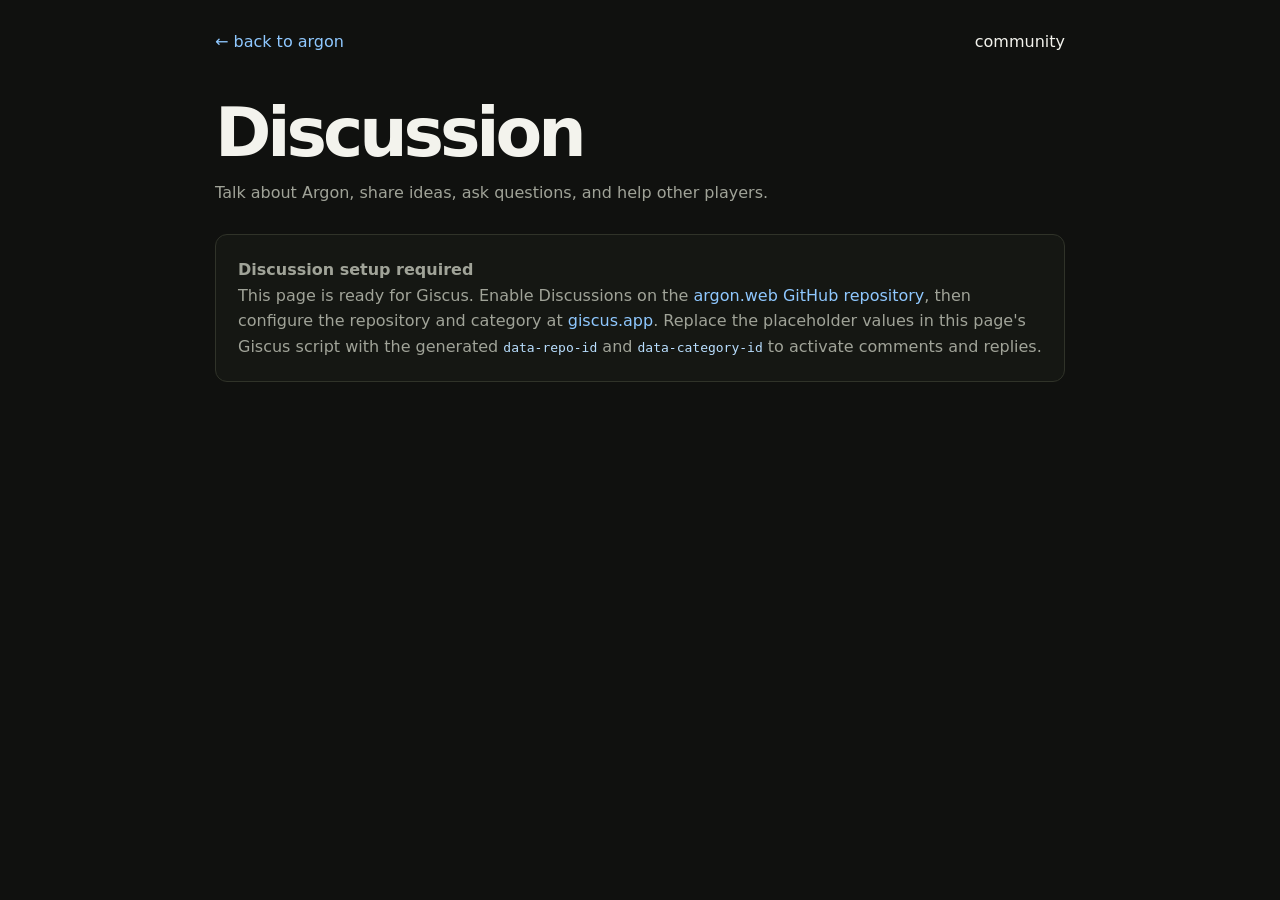
==== discussion.html @ a003d4ea "Add discussion page with Giscus embed setup" ====
<!doctype html>
<html lang="en">
<head>
  <meta charset="utf-8">
  <meta name="viewport" content="width=device-width, initial-scale=1">
  <meta name="theme-color" content="#10110f">
  <meta name="description" content="Discuss Argon Minecraft server updates, ideas, and questions.">
  <title>argon — discussion</title>
  <style>
    :root { color-scheme:dark; --bg:#10110f; --text:#f3f3ed; --muted:#a0a398; }
    * { box-sizing:border-box; }
    body { margin:0; min-height:100vh; padding:32px 20px; background:var(--bg); color:var(--text); font-family:Inter,ui-sans-serif,system-ui,-apple-system,BlinkMacSystemFont,"Segoe UI",sans-serif; }
    main { width:min(100%,850px); margin:0 auto; }
    header { display:flex; align-items:center; justify-content:space-between; gap:16px; margin-bottom:48px; }
    a { color:#8fc8ff; text-decoration:none; }
    a:hover { text-decoration:underline; }
    h1 { margin:0; font-size:clamp(38px,7vw,68px); line-height:1; letter-spacing:-.06em; }
    .intro { color:var(--muted); margin:16px 0 32px; }
    .panel { border:1px solid #303329; border-radius:12px; padding:22px; background:#151713; }
    .setup { color:#a0a398; line-height:1.6; }
    code { color:#b9dfff; }
    @media(max-width:500px) { header { align-items:flex-start; flex-direction:column; } }
  </style>
</head>
<body>
  <main>
    <header><a href="index.html">← back to argon</a><span>community</span></header>
    <h1>Discussion</h1>
    <p class="intro">Talk about Argon, share ideas, ask questions, and help other players.</p>
    <section class="panel" aria-label="Community discussion">
      <div class="setup" id="discussion-placeholder">
        <strong>Discussion setup required</strong><br>
        This page is ready for Giscus. Enable Discussions on the <a href="https://github.com/mnotion/argon.web">argon.web GitHub repository</a>, then configure the repository and category at <a href="https://giscus.app">giscus.app</a>. Replace the placeholder values in this page's Giscus script with the generated <code>data-repo-id</code> and <code>data-category-id</code> to activate comments and replies.
      </div>
      <script src="https://giscus.app/client.js"
        data-repo="mnotion/argon.web"
        data-repo-id="REPLACE_WITH_GISCUS_REPO_ID"
        data-category="General"
        data-category-id="REPLACE_WITH_GISCUS_CATEGORY_ID"
        data-mapping="pathname"
        data-strict="0"
        data-reactions-enabled="1"
        data-emit-metadata="0"
        data-input-position="top"
        data-theme="dark"
        data-lang="en"
        crossorigin="anonymous"
        async></script>
    </section>
  </main>
</body>
</html>
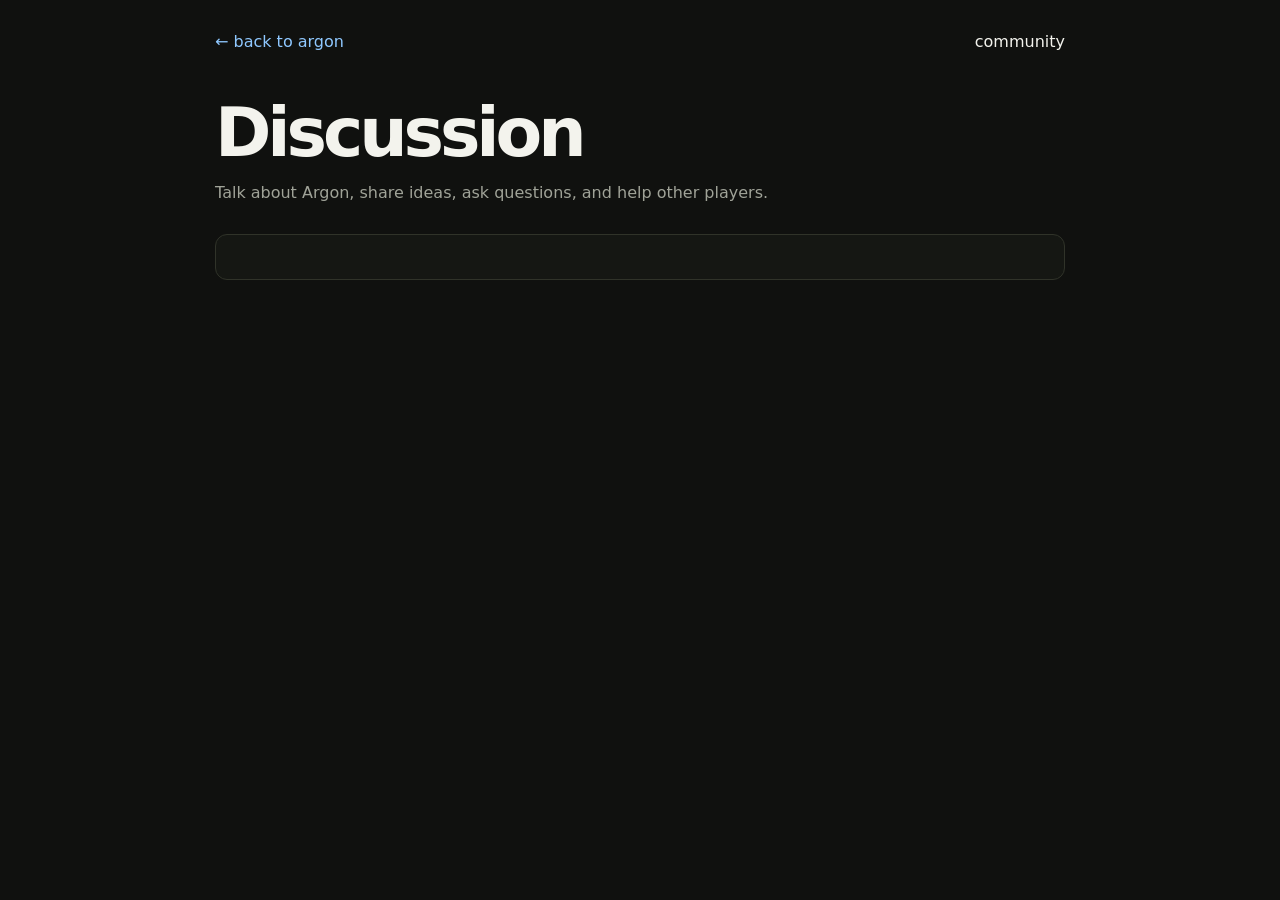
==== commit 0caedcb9: "Connect Giscus discussions" ====
--- a/discussion.html
+++ b/discussion.html
@@ -28,21 +28,17 @@
     <h1>Discussion</h1>
     <p class="intro">Talk about Argon, share ideas, ask questions, and help other players.</p>
     <section class="panel" aria-label="Community discussion">
-      <div class="setup" id="discussion-placeholder">
-        <strong>Discussion setup required</strong><br>
-        This page is ready for Giscus. Enable Discussions on the <a href="https://github.com/mnotion/argon.web">argon.web GitHub repository</a>, then configure the repository and category at <a href="https://giscus.app">giscus.app</a>. Replace the placeholder values in this page's Giscus script with the generated <code>data-repo-id</code> and <code>data-category-id</code> to activate comments and replies.
-      </div>
       <script src="https://giscus.app/client.js"
         data-repo="mnotion/argon.web"
-        data-repo-id="REPLACE_WITH_GISCUS_REPO_ID"
+        data-repo-id="R_kgDOVOjpWQ"
         data-category="General"
-        data-category-id="REPLACE_WITH_GISCUS_CATEGORY_ID"
+        data-category-id="DIC_kwDOVOjpWc4DKmrv"
         data-mapping="pathname"
         data-strict="0"
         data-reactions-enabled="1"
         data-emit-metadata="0"
-        data-input-position="top"
-        data-theme="dark"
+        data-input-position="bottom"
+        data-theme="preferred_color_scheme"
         data-lang="en"
         crossorigin="anonymous"
         async></script>
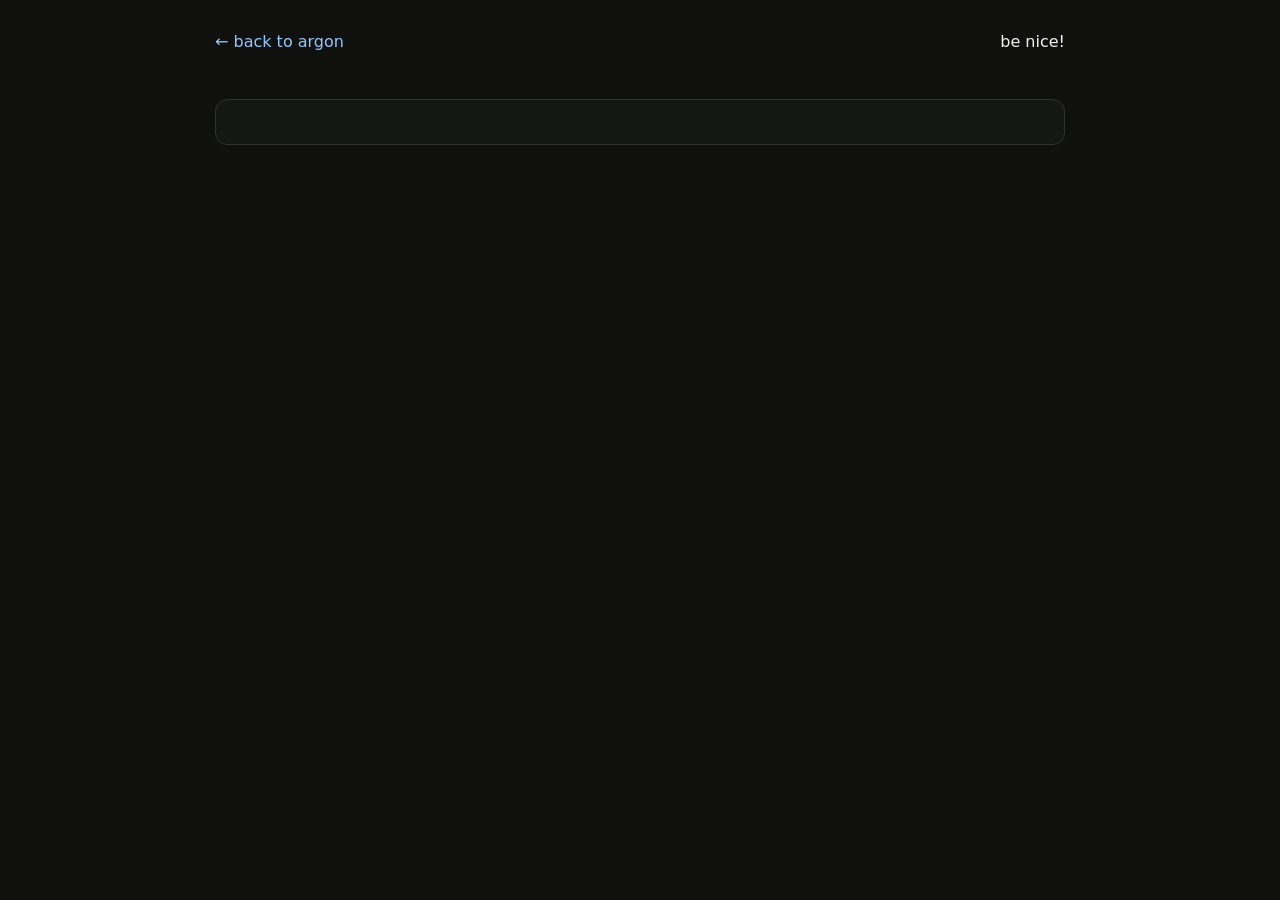
==== commit f2061933: "Simplify discussion header and add be nice" ====
--- a/discussion.html
+++ b/discussion.html
@@ -24,9 +24,7 @@
 </head>
 <body>
   <main>
-    <header><a href="index.html">← back to argon</a><span>community</span></header>
-    <h1>Discussion</h1>
-    <p class="intro">Talk about Argon, share ideas, ask questions, and help other players.</p>
+    <header><a href="index.html">← back to argon</a><span>be nice!</span></header>
     <section class="panel" aria-label="Community discussion">
       <script src="https://giscus.app/client.js"
         data-repo="mnotion/argon.web"
@@ -38,7 +36,7 @@
         data-reactions-enabled="1"
         data-emit-metadata="0"
         data-input-position="bottom"
-        data-theme="preferred_color_scheme"
+        data-theme="https://mnotion.github.io/argon.web/giscus-theme.css"
         data-lang="en"
         crossorigin="anonymous"
         async></script>
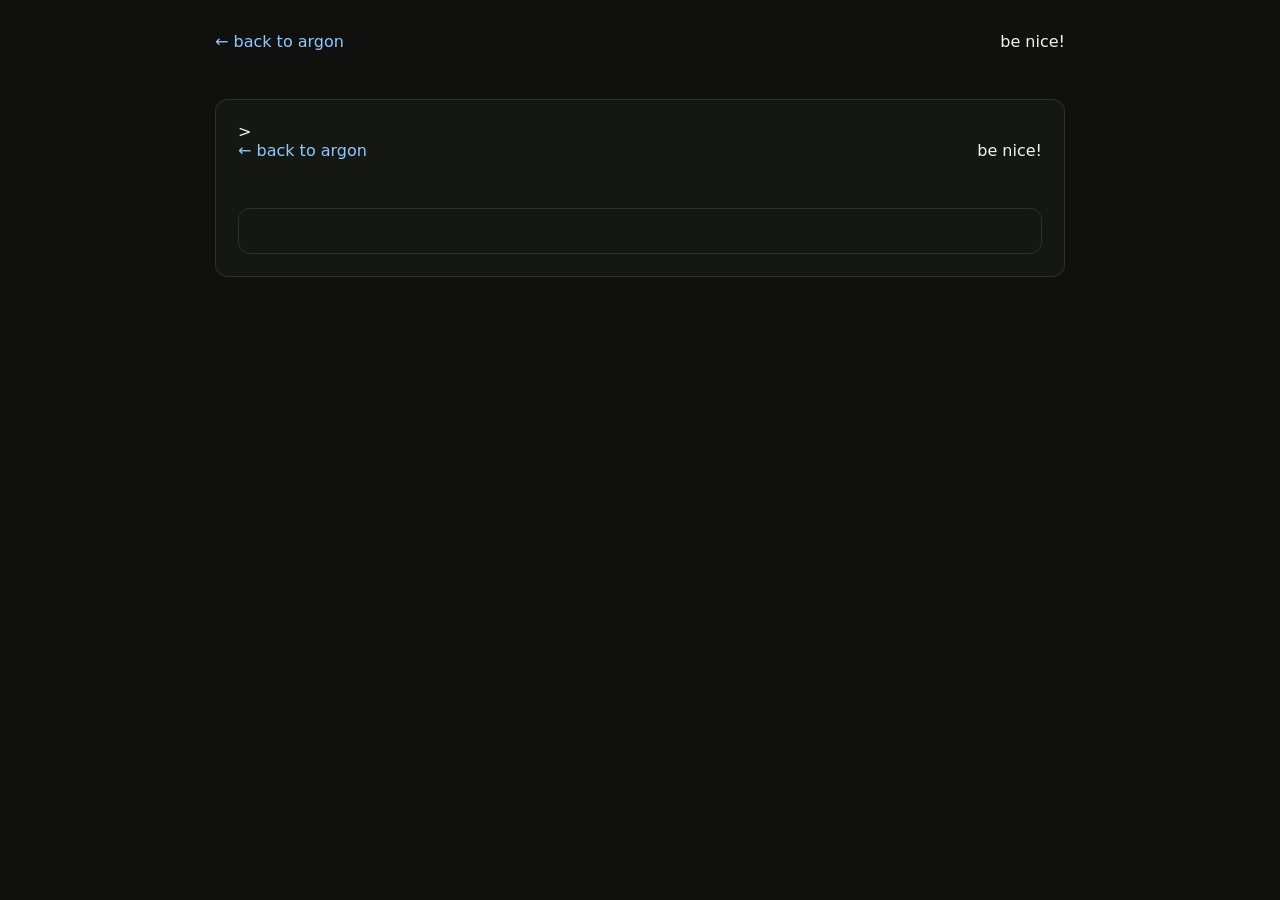
==== commit 5461d4e1: "Replace GitHub-only Giscus with guest comment widget" ====
--- a/discussion.html
+++ b/discussion.html
@@ -1,4 +1,33 @@
 <!doctype html>
+<html lang="en">
+<head>
+  <meta charset="utf-8">
+  <meta name="viewport" content="width=device-width, initial-scale=1">
+  <meta name="theme-color" content="#10110f">
+  <meta name="description" content="Discuss Argon Minecraft server updates, ideas, and questions.">
+  <title>argon — discussion</title>
+  <style>
+    :root { color-scheme:dark; --bg:#10110f; --text:#f3f3ed; --muted:#a0a398; }
+    * { box-sizing:border-box; }
+    body { margin:0; min-height:100vh; padding:32px 20px; background:var(--bg); color:var(--text); font-family:Inter,ui-sans-serif,system-ui,-apple-system,BlinkMacSystemFont,"Segoe UI",sans-serif; }
+    main { width:min(100%,850px); margin:0 auto; }
+    header { display:flex; align-items:center; justify-content:space-between; gap:16px; margin-bottom:48px; }
+    a { color:#8fc8ff; text-decoration:none; }
+    a:hover { text-decoration:underline; }
+    h1 { margin:0; font-size:clamp(38px,7vw,68px); line-height:1; letter-spacing:-.06em; }
+    .intro { color:var(--muted); margin:16px 0 32px; }
+    .panel { border:1px solid #303329; border-radius:12px; padding:22px; background:#151713; }
+    .setup { color:#a0a398; line-height:1.6; }
+    code { color:#b9dfff; }
+    @media(max-width:500px) { header { align-items:flex-start; flex-direction:column; } }
+  </style>
+</head>
+<body>
+  <main>
+    <header><a href="index.html">← back to argon</a><span>be nice!</span></header>
+    <section class="panel" aria-label="Community discussion">
+      <div id="hakanai-connect"></div>
+      <script async src="https://connect.hakanai.io/embed.js" data-key="YOUR_HAKANAI_SITE_PUBLIC_KEY"></script>>
 <html lang="en">
 <head>
   <meta charset="utf-8">
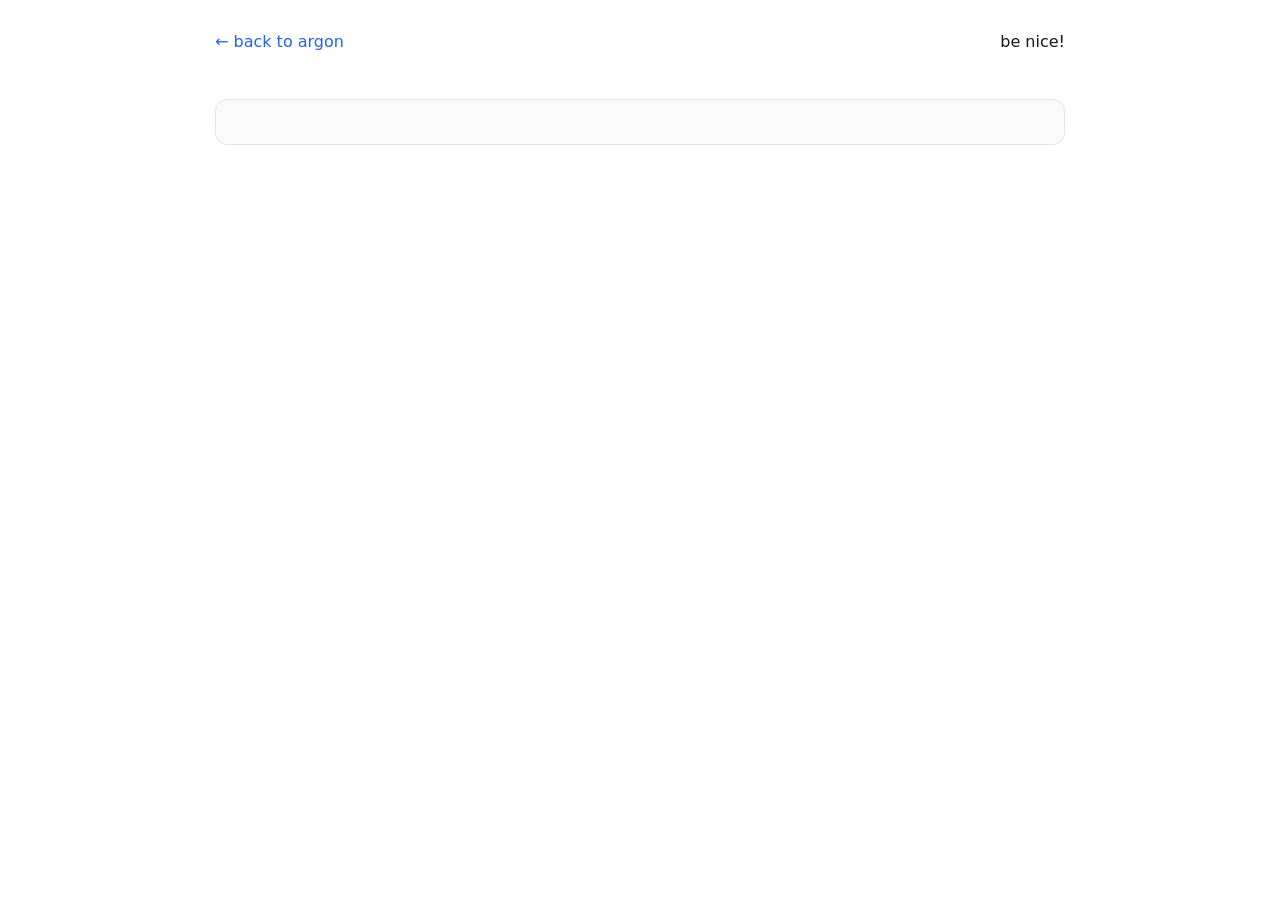
==== commit 99d7e937: "Switch discussion page to light theme" ====
--- a/discussion.html
+++ b/discussion.html
@@ -3,22 +3,18 @@
 <head>
   <meta charset="utf-8">
   <meta name="viewport" content="width=device-width, initial-scale=1">
-  <meta name="theme-color" content="#10110f">
+  <meta name="theme-color" content="#ffffff">
   <meta name="description" content="Discuss Argon Minecraft server updates, ideas, and questions.">
   <title>argon — discussion</title>
   <style>
-    :root { color-scheme:dark; --bg:#10110f; --text:#f3f3ed; --muted:#a0a398; }
+    :root { color-scheme:light; --bg:#fff; --text:#171717; --muted:#737373; }
     * { box-sizing:border-box; }
     body { margin:0; min-height:100vh; padding:32px 20px; background:var(--bg); color:var(--text); font-family:Inter,ui-sans-serif,system-ui,-apple-system,BlinkMacSystemFont,"Segoe UI",sans-serif; }
     main { width:min(100%,850px); margin:0 auto; }
     header { display:flex; align-items:center; justify-content:space-between; gap:16px; margin-bottom:48px; }
-    a { color:#8fc8ff; text-decoration:none; }
+    a { color:#2563eb; text-decoration:none; }
     a:hover { text-decoration:underline; }
-    h1 { margin:0; font-size:clamp(38px,7vw,68px); line-height:1; letter-spacing:-.06em; }
-    .intro { color:var(--muted); margin:16px 0 32px; }
-    .panel { border:1px solid #303329; border-radius:12px; padding:22px; background:#151713; }
-    .setup { color:#a0a398; line-height:1.6; }
-    code { color:#b9dfff; }
+    .panel { border:1px solid #e5e5e5; border-radius:12px; padding:22px; background:#fafafa; }
     @media(max-width:500px) { header { align-items:flex-start; flex-direction:column; } }
   </style>
 </head>
@@ -27,49 +23,8 @@
     <header><a href="index.html">← back to argon</a><span>be nice!</span></header>
     <section class="panel" aria-label="Community discussion">
       <div id="hakanai-connect"></div>
-      <script async src="https://connect.hakanai.io/embed.js" data-key="YOUR_HAKANAI_SITE_PUBLIC_KEY"></script>>
-<html lang="en">
-<head>
-  <meta charset="utf-8">
-  <meta name="viewport" content="width=device-width, initial-scale=1">
-  <meta name="theme-color" content="#10110f">
-  <meta name="description" content="Discuss Argon Minecraft server updates, ideas, and questions.">
-  <title>argon — discussion</title>
-  <style>
-    :root { color-scheme:dark; --bg:#10110f; --text:#f3f3ed; --muted:#a0a398; }
-    * { box-sizing:border-box; }
-    body { margin:0; min-height:100vh; padding:32px 20px; background:var(--bg); color:var(--text); font-family:Inter,ui-sans-serif,system-ui,-apple-system,BlinkMacSystemFont,"Segoe UI",sans-serif; }
-    main { width:min(100%,850px); margin:0 auto; }
-    header { display:flex; align-items:center; justify-content:space-between; gap:16px; margin-bottom:48px; }
-    a { color:#8fc8ff; text-decoration:none; }
-    a:hover { text-decoration:underline; }
-    h1 { margin:0; font-size:clamp(38px,7vw,68px); line-height:1; letter-spacing:-.06em; }
-    .intro { color:var(--muted); margin:16px 0 32px; }
-    .panel { border:1px solid #303329; border-radius:12px; padding:22px; background:#151713; }
-    .setup { color:#a0a398; line-height:1.6; }
-    code { color:#b9dfff; }
-    @media(max-width:500px) { header { align-items:flex-start; flex-direction:column; } }
-  </style>
-</head>
-<body>
-  <main>
-    <header><a href="index.html">← back to argon</a><span>be nice!</span></header>
-    <section class="panel" aria-label="Community discussion">
-      <script src="https://giscus.app/client.js"
-        data-repo="mnotion/argon.web"
-        data-repo-id="R_kgDOVOjpWQ"
-        data-category="General"
-        data-category-id="DIC_kwDOVOjpWc4DKmrv"
-        data-mapping="pathname"
-        data-strict="0"
-        data-reactions-enabled="1"
-        data-emit-metadata="0"
-        data-input-position="bottom"
-        data-theme="https://mnotion.github.io/argon.web/giscus-theme.css"
-        data-lang="en"
-        crossorigin="anonymous"
-        async></script>
+      <script async src="https://connect.hakanai.io/embed.js" data-key="cd92ee01-d591-4207-b3ac-71235d32efa5"></script>
     </section>
   </main>
 </body>
-</html>+</html>
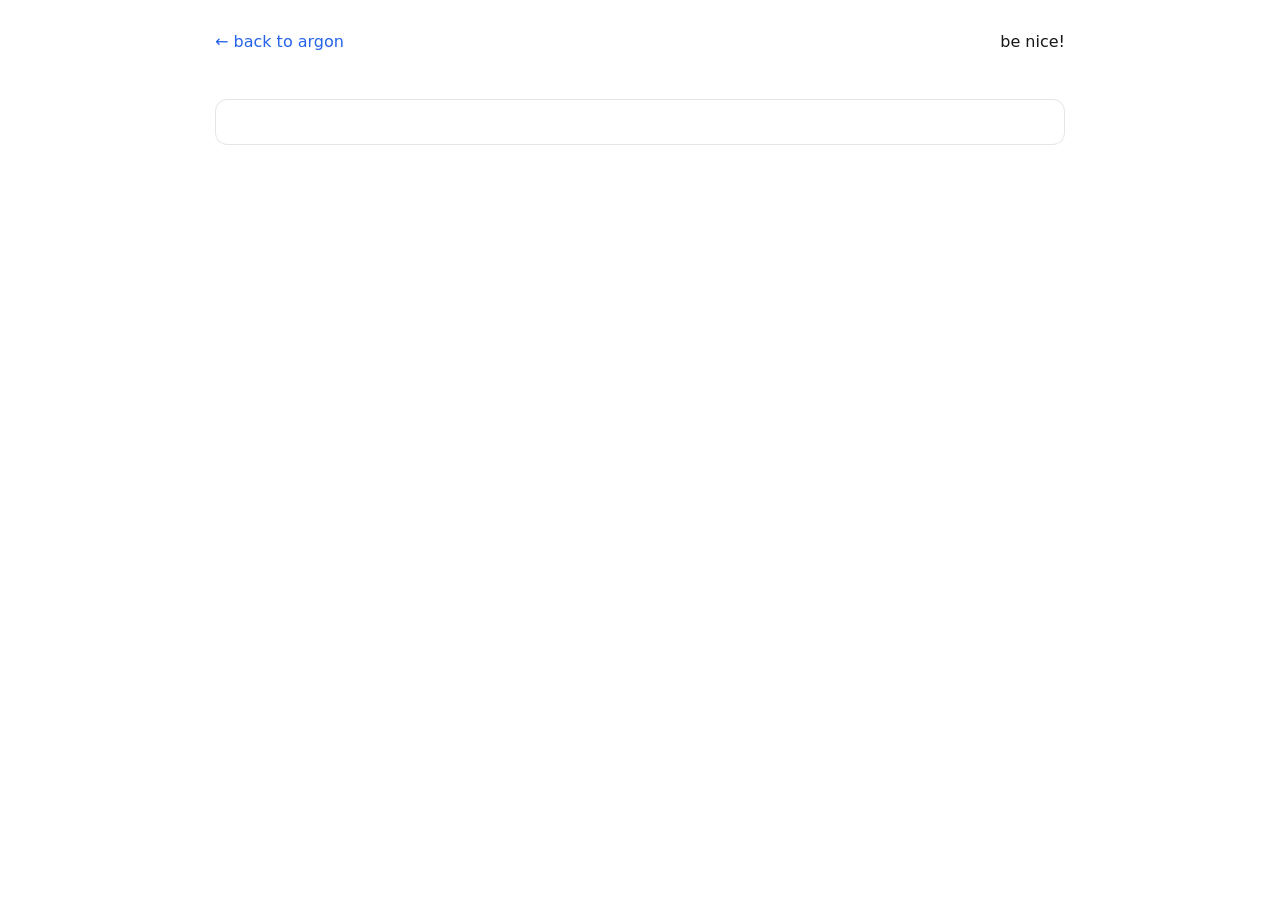
==== commit b12f1afc: "Polish discussion light theme" ====
--- a/discussion.html
+++ b/discussion.html
@@ -14,7 +14,7 @@
     header { display:flex; align-items:center; justify-content:space-between; gap:16px; margin-bottom:48px; }
     a { color:#2563eb; text-decoration:none; }
     a:hover { text-decoration:underline; }
-    .panel { border:1px solid #e5e5e5; border-radius:12px; padding:22px; background:#fafafa; }
+    .panel { border:1px solid #e5e5e5; border-radius:12px; padding:22px; background:#fff; }
     @media(max-width:500px) { header { align-items:flex-start; flex-direction:column; } }
   </style>
 </head>
